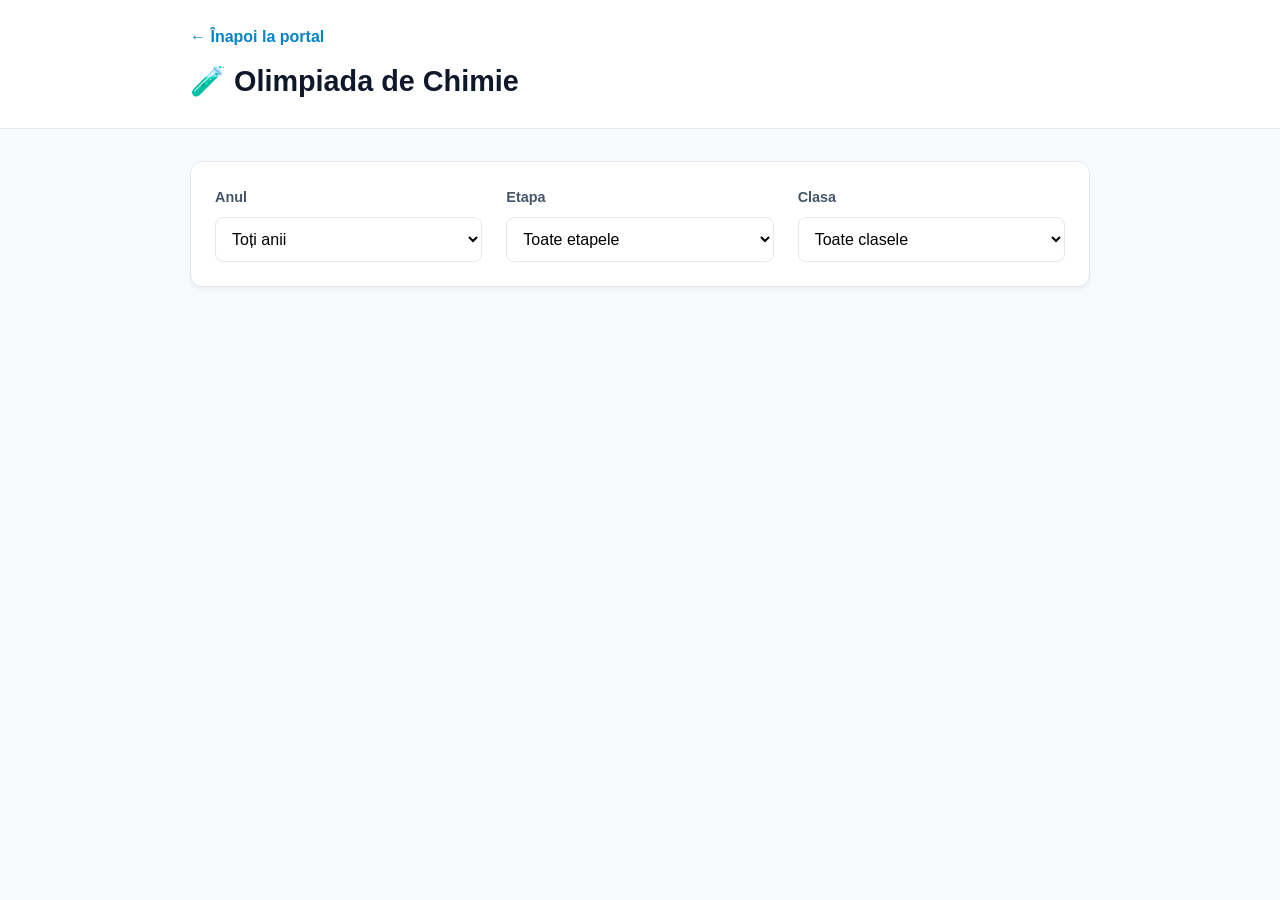
==== chimie.html @ 4ff5bfc9 "Add files via upload" ====
<!DOCTYPE html>
<html lang="ro">
<head>
    <meta charset="UTF-8">
    <meta name="viewport" content="width=device-width, initial-scale=1.0">
    <title>Olimpiada de Chimie</title>
    <link rel="stylesheet" href="style.css">
</head>
<body>

    <header>
        <div class="container" style="margin:0 auto; padding:0;">
            <a href="index.html" class="back-link">← Înapoi la portal</a>
            <h1>🧪 Olimpiada de Chimie</h1>
        </div>
    </header>

    <div class="container">
        <div class="search-box">
            <div class="filter-group">
                <label for="filter-year">Anul</label>
                <select id="filter-year" onchange="filtreaza()">
                    <option value="toate">Toți anii</option>
                    <option value="2025">2025</option>
                    <option value="2024">2024</option>
                </select>
            </div>

            <div class="filter-group">
                <label for="filter-stage">Etapa</label>
                <select id="filter-stage" onchange="filtreaza()">
                    <option value="toate">Toate etapele</option>
                    <option value="Locala">Etapa Locală</option>
                    <option value="Judeteana">Etapa Județeană</option>
                    <option value="Nationala">Etapa Națională</option>
                </select>
            </div>

            <div class="filter-group">
                <label for="filter-grade">Clasa</label>
                <select id="filter-grade" onchange="filtreaza()">
                    <option value="toate">Toate clasele</option>
                    <option value="8">Clasa a VIII-a</option>
                    <option value="9">Clasa a IX-a</option>
                    <option value="10">Clasa a X-a</option>
                    <option value="11">Clasa a XI-a</option>
                    <option value="12">Clasa a XII-a</option>
                </select>
            </div>
        </div>

        <div id="results" class="results-container"></div>
    </div>

    <script>
        // Date specifice doar pentru chimie
        const dateChimie = [
            { an: "2025", etapa: "Judeteana", clasa: "10", titlu: "Olimpiada de Chimie - Etapa Județeană", linkSub": "pdf/chimie_2025_j_c10_sub.pdf", linkBar: "pdf/chimie_2025_j_c10_bar.pdf" },
            { an: "2024", etapa: "Nationala", clasa: "11", titlu: "Olimpiada de Chimie - Etapa Națională", linkSub": "pdf/chimie_2024_n_c11_sub.pdf", linkBar: "pdf/chimie_2024_n_c11_bar.pdf" }
        ];

        function filtreaza() {
            const an = document.getElementById('filter-year').value;
            const etapa = document.getElementById('filter-stage').value;
            const clasa = document.getElementById('filter-grade').value;
            const container = document.getElementById('results');
            container.innerHTML = '';

            const filtrate = dateChimie.filter(item => {
                return (an === 'toate' || item.an === an) &&
                       (etapa === 'toate' || item.etapa === etapa) &&
                       (clasa === 'toate' || item.clasa === clasa);
            });

            if(filtrate.length === 0) {
                container.innerHTML = '<div class="no-results"><h3>Niciun rezultat</h3><p>Nu s-au găsit subiecte la chimie.</p></div>';
                return;
            }

            filtrate.forEach(item => {
                container.innerHTML += `
                    <div class="document-card">
                        <div class="doc-info">
                            <h3>${item.titlu}</h3>
                            <div class="tags">
                                <span class="tag">Anul ${item.an}</span>
                                <span class="tag">Etapa ${item.etapa}</span>
                                <span class="tag">Clasa a ${item.clasa}-a</span>
                            </div>
                        </div>
                        <div class="doc-buttons">
                            <a href="${item.linkSub}" target="_blank" class="btn btn-subject">Subiect</a>
                            <a href="${item.linkBar}" target="_blank" class="btn btn-scheme">Barem</a>
                        </div>
                    </div>`;
            });
        }
        filtreaza();
    </script>
</body>
</html>
---- style.css ----
:root {
    --primary-color: #0284c7;
    --primary-hover: #0369a1;
    --bg-color: #f8fafc;
    --card-bg: #ffffff;
    --text-color: #334155;
    --border-color: #e2e8f0;
}

body {
    font-family: 'Segoe UI', Tahoma, Geneva, Verdana, sans-serif;
    background-color: var(--bg-color);
    color: var(--text-color);
    margin: 0;
    padding: 0;
    line-height: 1.6;
}

/* Stiluri speciale pentru Pagina de Deschiere (Home) */
.home-body {
    background: linear-gradient(135deg, #0f172a 0%, #1e293b 100%);
    color: #f8fafc;
    min-height: 100vh;
    display: flex;
    align-items: center;
    justify-content: center;
}

.welcome-container {
    max-width: 1100px;
    width: 100%;
    margin: 0 auto;
    padding: 2rem;
    text-align: center;
}

.welcome-container h1 {
    font-size: 2.8rem;
    margin-bottom: 0.5rem;
    background: linear-gradient(to right, #38bdf8, #818cf8);
    -webkit-background-clip: text;
    -webkit-text-fill-color: transparent;
}

.welcome-container .subtitle {
    font-size: 1.2rem;
    color: #94a3b8;
    margin-bottom: 3rem;
}

.olympiad-grid {
    display: grid;
    grid-template-columns: repeat(auto-fit, minmax(280px, 1fr));
    gap: 2rem;
}

.olympiad-card {
    background-color: rgba(30, 41, 59, 0.7);
    border: 1px solid #334155;
    border-radius: 16px;
    padding: 2.5rem 1.5rem;
    text-decoration: none;
    color: white;
    transition: all 0.3s ease;
    backdrop-filter: blur(10px);
}

.olympiad-card:hover {
    transform: translateY(-8px);
    box-shadow: 0 20px 25px -5px rgba(0, 0, 0, 0.3);
    border-color: var(--primary-color);
}

.card-icon {
    font-size: 3rem;
    margin-bottom: 1rem;
}

.olympiad-card h2 {
    margin: 0 0 0.5rem 0;
    font-size: 1.4rem;
}

.olympiad-card p {
    margin: 0;
    color: #94a3b8;
    font-size: 0.95rem;
}

/* Stiluri pentru Paginile Interioare de Filtrare */
header {
    background-color: var(--card-bg);
    border-bottom: 1px solid var(--border-color);
    padding: 1.5rem 1rem;
    position: relative;
}

.back-link {
    display: inline-block;
    color: var(--primary-color);
    text-decoration: none;
    font-weight: 600;
    margin-bottom: 0.5rem;
}

.back-link:hover {
    text-decoration: underline;
}

header h1 {
    margin: 0;
    color: #0f172a;
    font-size: 1.8rem;
}

.container {
    max-width: 900px;
    margin: 2rem auto;
    padding: 0 1rem;
}

.search-box {
    background-color: var(--card-bg);
    padding: 1.5rem;
    border-radius: 12px;
    box-shadow: 0 4px 6px -1px rgba(0, 0, 0, 0.05);
    display: grid;
    grid-template-columns: repeat(auto-fit, minmax(200px, 1fr));
    gap: 1.5rem;
    margin-bottom: 2rem;
    border: 1px solid var(--border-color);
}

.filter-group {
    display: flex;
    flex-direction: column;
    gap: 0.5rem;
}

.filter-group label {
    font-weight: 600;
    font-size: 0.9rem;
    color: #475569;
}

.filter-group select {
    padding: 0.75rem;
    border: 1px solid var(--border-color);
    border-radius: 8px;
    background-color: #fff;
    font-size: 1rem;
    outline: none;
    cursor: pointer;
}

.filter-group select:focus {
    border-color: var(--primary-color);
}

.results-container {
    display: flex;
    flex-direction: column;
    gap: 1rem;
}

.document-card {
    background-color: var(--card-bg);
    padding: 1.2rem 1.5rem;
    border-radius: 12px;
    border: 1px solid var(--border-color);
    display: flex;
    justify-content: space-between;
    align-items: center;
    flex-wrap: wrap;
    gap: 1rem;
}

.doc-info h3 {
    margin: 0 0 0.5rem 0;
    font-size: 1.15rem;
    color: #1e293b;
}

.tags {
    display: flex;
    gap: 0.5rem;
}

.tag {
    background-color: #f1f5f9;
    color: #64748b;
    padding: 0.25rem 0.75rem;
    border-radius: 20px;
    font-size: 0.8rem;
    font-weight: 500;
}

.doc-buttons {
    display: flex;
    gap: 0.75rem;
}

.btn {
    display: inline-block;
    padding: 0.55rem 1.2rem;
    border-radius: 8px;
    font-size: 0.9rem;
    font-weight: 600;
    text-decoration: none;
    transition: background-color 0.2s;
}

.btn-subject {
    background-color: #e0f2fe;
    color: var(--primary-color);
}

.btn-subject:hover {
    background-color: #bae6fd;
}

.btn-scheme {
    background-color: var(--primary-color);
    color: white;
}

.btn-scheme:hover {
    background-color: var(--primary-hover);
}

.no-results {
    text-align: center;
    padding: 3rem;
    color: #64748b;
    background-color: var(--card-bg);
    border-radius: 12px;
    border: 1px solid var(--border-color);
}
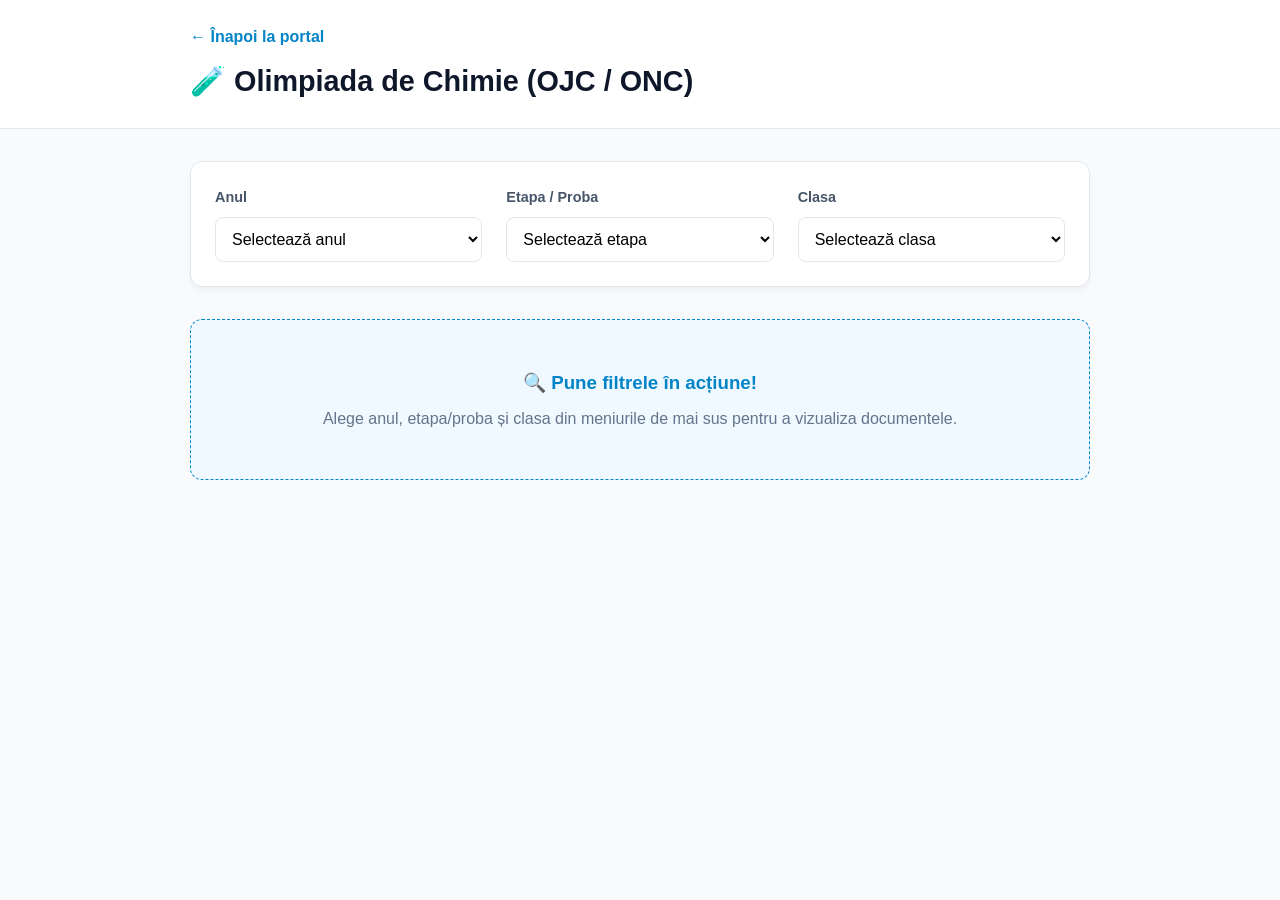
==== commit baa2004a: "Update title and filter options in chimie.html" ====
--- a/chimie.html
+++ b/chimie.html
@@ -3,7 +3,7 @@
 <head>
     <meta charset="UTF-8">
     <meta name="viewport" content="width=device-width, initial-scale=1.0">
-    <title>Olimpiada de Chimie</title>
+    <title>Olimpiada de Chimie - SciArhive</title>
     <link rel="stylesheet" href="style.css">
 </head>
 <body>
@@ -11,7 +11,7 @@
     <header>
         <div class="container" style="margin:0 auto; padding:0;">
             <a href="index.html" class="back-link">← Înapoi la portal</a>
-            <h1>🧪 Olimpiada de Chimie</h1>
+            <h1>🧪 Olimpiada de Chimie (OJC / ONC)</h1>
         </div>
     </header>
 
@@ -20,26 +20,26 @@
             <div class="filter-group">
                 <label for="filter-year">Anul</label>
                 <select id="filter-year" onchange="filtreaza()">
-                    <option value="toate">Toți anii</option>
+                    <option value="toate">Selectează anul</option>
                     <option value="2025">2025</option>
-                    <option value="2024">2024</option>
                 </select>
             </div>
 
             <div class="filter-group">
-                <label for="filter-stage">Etapa</label>
+                <label for="filter-stage">Etapa / Proba</label>
                 <select id="filter-stage" onchange="filtreaza()">
-                    <option value="toate">Toate etapele</option>
-                    <option value="Locala">Etapa Locală</option>
-                    <option value="Judeteana">Etapa Județeană</option>
-                    <option value="Nationala">Etapa Națională</option>
+                    <option value="toate">Selectează etapa</option>
+                    <option value="Judeteana">Etapa Județeană (OJC)</option>
+                    <option value="Nationala_Teoretica">Etapa Națională - Proba Teoretică (ONC)</option>
+                    <option value="Nationala_Practica">Etapa Națională - Proba Practică (ONC)</option>
                 </select>
             </div>
 
             <div class="filter-group">
                 <label for="filter-grade">Clasa</label>
                 <select id="filter-grade" onchange="filtreaza()">
-                    <option value="toate">Toate clasele</option>
+                    <option value="toate">Selectează clasa</option>
+                    <option value="7">Clasa a VII-a</option>
                     <option value="8">Clasa a VIII-a</option>
                     <option value="9">Clasa a IX-a</option>
                     <option value="10">Clasa a X-a</option>
@@ -53,10 +53,31 @@
     </div>
 
     <script>
-        // Date specifice doar pentru chimie
         const dateChimie = [
-            { an: "2025", etapa: "Judeteana", clasa: "10", titlu: "Olimpiada de Chimie - Etapa Județeană", linkSub": "pdf/chimie_2025_j_c10_sub.pdf", linkBar: "pdf/chimie_2025_j_c10_bar.pdf" },
-            { an: "2024", etapa: "Nationala", clasa: "11", titlu: "Olimpiada de Chimie - Etapa Națională", linkSub": "pdf/chimie_2024_n_c11_sub.pdf", linkBar: "pdf/chimie_2024_n_c11_bar.pdf" }
+            // ==========================================
+            // ETAPA JUDEȚEANĂ (OJC 2025)
+            // ==========================================
+            { an: "2025", etapa: "Judeteana", clasa: "7", titlu: "Olimpiada de Chimie - Etapa Județeană", linkSub: "pdf/OJC_7_2025_S.pdf", linkBar: "pdf/OJC_7_2025_B.pdf" },
+            { an: "2025", etapa: "Judeteana", clasa: "8", titlu: "Olimpiada de Chimie - Etapa Județeană", linkSub: "pdf/OJC_8_2025_S.pdf", linkBar: "pdf/OJC_8_2025_B.pdf" },
+            { an: "2025", etapa: "Judeteana", clasa: "9", titlu: "Olimpiada de Chimie - Etapa Județeană", linkSub: "pdf/OJC_9_2025_S.pdf", linkBar: "pdf/OJC_9_2025_B.pdf" },
+            { an: "2025", etapa: "Judeteana", clasa: "10", titlu: "Olimpiada de Chimie - Etapa Județeană", linkSub: "pdf/OJC_10_2025_S.pdf", linkBar: "pdf/OJC_10_2025_B.pdf" },
+            { an: "2025", etapa: "Judeteana", clasa: "11", titlu: "Olimpiada de Chimie - Etapa Județeană", linkSub: "pdf/OJC_11_2025_S.pdf", linkBar: "pdf/OJC_11_2025_B.pdf" },
+            { an: "2025", etapa: "Judeteana", clasa: "12", titlu: "Olimpiada de Chimie - Etapa Județeană", linkSub: "pdf/OJC_12_2025_S.pdf", linkBar: "pdf/OJC_12_2025_B.pdf" },
+
+            // ==========================================
+            // ETAPA NAȚIONALĂ - PROBA PRACTICĂ (ONC 2025)
+            // ==========================================
+            { an: "2025", etapa: "Nationala_Practica", clasa: "7", titlu: "Olimpiada Națională de Chimie - Proba Practică", linkSub: "pdf/ONC_7_2025_S_P.pdf", linkBar: "pdf/ONC_7_2025_B_P.pdf" },
+            { an: "2025", etapa: "Nationala_Practica", clasa: "8", titlu: "Olimpiada Națională de Chimie - Proba Practică", linkSub: "pdf/ONC_8_2025_S_P.pdf", linkBar: "pdf/ONC_8_2025_B_P.pdf" },
+            { an: "2025", etapa: "Nationala_Practica", clasa: "9", titlu: "Olimpiada Națională de Chimie - Proba Practică", linkSub: "pdf/ONC_9_2025_S_P.pdf", linkBar: "pdf/ONC_9_2025_B_P.pdf" },
+            // Notă: adaugă liniile pentru clasele 10-12 practică dacă deții sau obții fișierele respective în viitor
+
+            // ==========================================
+            // ETAPA NAȚIONALĂ - PROBA TEORETICĂ (ONC 2025)
+            // ==========================================
+            { an: "2025", etapa: "Nationala_Teoretica", clasa: "10", titlu: "Olimpiada Națională de Chimie - Proba Teoretică", linkSub: "pdf/ONC_10_2025_S_T.pdf", linkBar: "pdf/ONC_10_2025_B_T.pdf" },
+            { an: "2025", etapa: "Nationala_Teoretica", clasa: "11", titlu: "Olimpiada Națională de Chimie - Proba Teoretică", linkSub: "pdf/ONC_11_2025_S_T.pdf", linkBar: "pdf/ONC_11_2025_B_T.pdf" },
+            { an: "2025", etapa: "Nationala_Teoretica", clasa: "12", titlu: "Olimpiada Națională de Chimie - Proba Teoretică", linkSub: "pdf/ONC_12_2025_S_T.pdf", linkBar: "pdf/ONC_12_2025_B_T.pdf" }
         ];
 
         function filtreaza() {
@@ -64,6 +85,12 @@
             const etapa = document.getElementById('filter-stage').value;
             const clasa = document.getElementById('filter-grade').value;
             const container = document.getElementById('results');
+
+            if (an === 'toate' && etapa === 'toate' && clasa === 'toate') {
+                afiseazaMesajInitial();
+                return;
+            }
+
             container.innerHTML = '';
 
             const filtrate = dateChimie.filter(item => {
@@ -73,29 +100,42 @@
             });
 
             if(filtrate.length === 0) {
-                container.innerHTML = '<div class="no-results"><h3>Niciun rezultat</h3><p>Nu s-au găsit subiecte la chimie.</p></div>';
+                container.innerHTML = '<div class="no-results"><h3>Niciun rezultat găsit</h3><p>Nu am găsit subiecte pentru această selecție.</p></div>';
                 return;
             }
 
             filtrate.forEach(item => {
+                let etapaAfisata = "Județeană";
+                if (item.etapa === "Nationala_Teoretica") etapaAfisata = "Națională (Teoretică)";
+                if (item.etapa === "Nationala_Practica") etapaAfisata = "Națională (Practică)";
+
                 container.innerHTML += `
                     <div class="document-card">
                         <div class="doc-info">
                             <h3>${item.titlu}</h3>
                             <div class="tags">
                                 <span class="tag">Anul ${item.an}</span>
-                                <span class="tag">Etapa ${item.etapa}</span>
+                                <span class="tag">${etapaAfisata}</span>
                                 <span class="tag">Clasa a ${item.clasa}-a</span>
                             </div>
                         </div>
                         <div class="doc-buttons">
-                            <a href="${item.linkSub}" target="_blank" class="btn btn-subject">Subiect</a>
-                            <a href="${item.linkBar}" target="_blank" class="btn btn-scheme">Barem</a>
+                            <a href="${item.linkSub}" target="_blank" class="btn btn-subject">Subiect (PDF)</a>
+                            <a href="${item.linkBar}" target="_blank" class="btn btn-scheme">Barem (PDF)</a>
                         </div>
                     </div>`;
             });
         }
-        filtreaza();
+
+        function afiseazaMesajInitial() {
+            document.getElementById('results').innerHTML = `
+                <div class="no-results" style="border: 1px dashed var(--primary-color); background-color: #f0f9ff;">
+                    <h3 style="color: var(--primary-color); margin: 0 0 0.5rem 0;">🔍 Pune filtrele în acțiune!</h3>
+                    <p style="margin: 0;">Alege anul, etapa/proba și clasa din meniurile de mai sus pentru a vizualiza documentele.</p>
+                </div>`;
+        }
+
+        afiseazaMesajInitial();
     </script>
 </body>
-</html>+</html>
